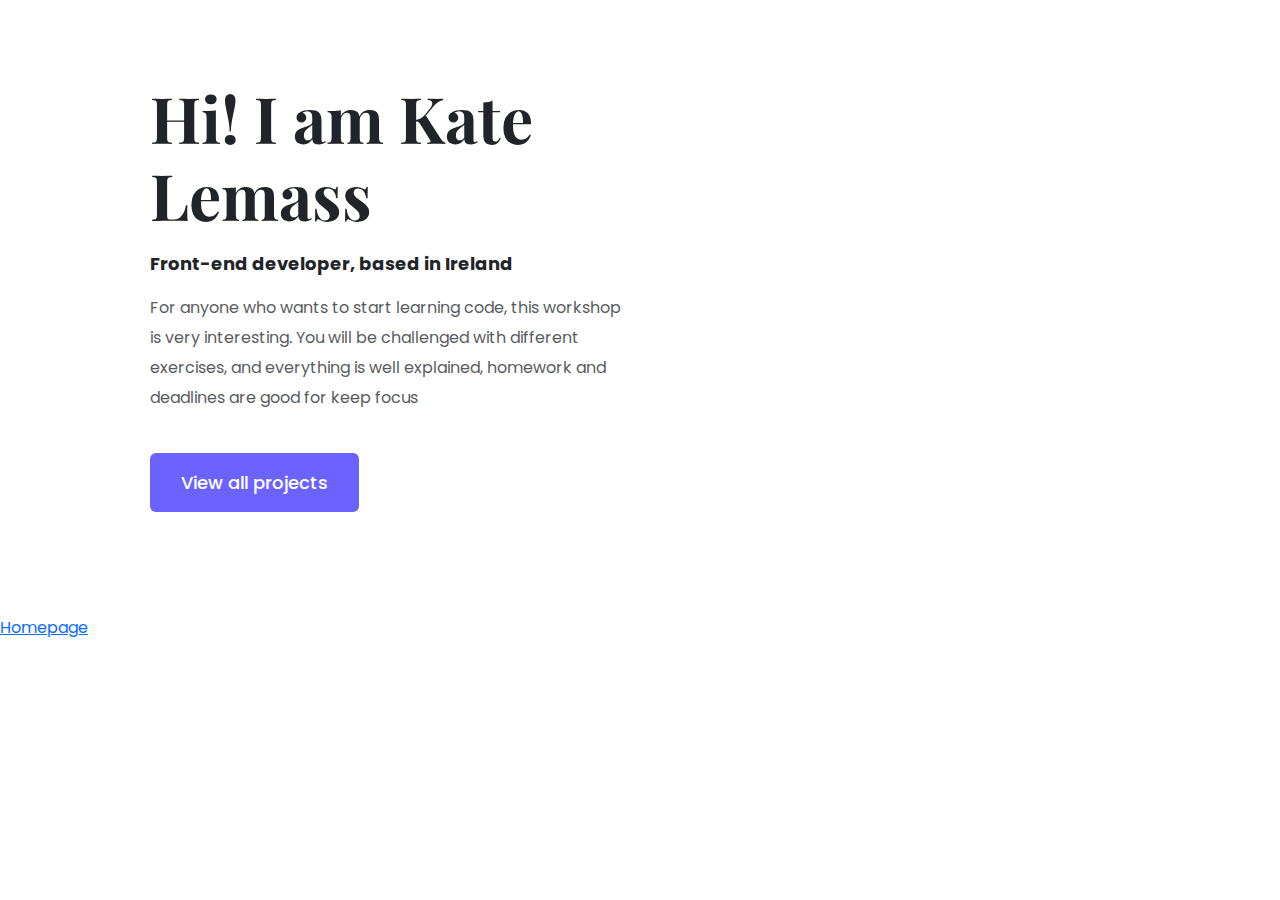
==== about.html @ 3a1503bb "Added links between index and about pages, updated class name" ====
<!DOCTYPE html>
<html lang="en">
  <head>
    <meta charset="UTF-8" />
    <meta name="viewport" content="width=device-width, initial-scale=1.0" />
    <link
      href="https://cdn.jsdelivr.net/npm/bootstrap@5.3.3/dist/css/bootstrap.min.css"
      rel="stylesheet"
      integrity="sha384-QWTKZyjpPEjISv5WaRU9OFeRpok6YctnYmDr5pNlyT2bRjXh0JMhjY6hW+ALEwIH"
      crossorigin="anonymous"
    />
    <script
      src="https://cdn.jsdelivr.net/npm/bootstrap@5.3.3/dist/js/bootstrap.bundle.min.js"
      integrity="sha384-YvpcrYf0tY3lHB60NNkmXc5s9fDVZLESaAA55NDzOxhy9GkcIdslK1eN7N6jIeHz"
      crossorigin="anonymous"
    ></script>
    <script
      src="https://kit.fontawesome.com/6c96bcbb2d.js"
      crossorigin="anonymous"
    ></script>
    <link rel="preconnect" href="https://fonts.googleapis.com" />
    <link rel="preconnect" href="https://fonts.gstatic.com" crossorigin />
    <link
      href="https://fonts.googleapis.com/css2?family=Playfair+Display:ital,wght@0,400..900;1,400..900&family=Poppins:wght@400;500;700&display=swap"
      rel="stylesheet"
    />
    <link rel="stylesheet" href="/style/style.css" />
    <title>About me</title>
  </head>
  <body>
    <div class="content container">
      <div class="row">
        <div class="col-lg-6">
          <div class="content-container">
            <h1 class="">Hi! I am Kate Lemass</h1>
            <h2 class="mt-3">Front-end developer, based in Ireland</h2>
            <p class="opacity-75 mt-3">
              For anyone who wants to start learning code, this workshop is very
              interesting. You will be challenged with different exercises, and
              everything is well explained, homework and deadlines are good for
              keep focus
            </p>
            <a href="" class="btn btn-branding mt-4 mb-4">View all projects</a>
          </div>
        </div>
        <div class="col-lg-6">
          <img src="/images/self.jpg" alt="" class="img-fluid rounded" />
        </div>
      </div>
    </div>
    <a href="/" class="text-center">Homepage</a>
  </body>
</html>
---- style/style.css ----
:root {
  --primary-color: #6c63ff;
  --secondary-color: #f9f7fd;
  --heading-font: "Playfair Display", serif;
  --default-font: "Poppins", sans-serif;
}

body {
  font-family: var(--default-font);
  font-weight: 400;
}
p {
  font-size: 16px;
  line-height: 30px;
}
h1 {
  font-family: var(--heading-font);
  font-weight: bold;
  font-size: 96px;
  line-height: 1.5;
}

.hero h2 {
  font-family: var(--default-font);
  font-weight: 500;
  font-size: 24px;
  line-height: 1.5;
}

.hero {
  background-color: var(--secondary-color);
  text-align: center;
  padding: 120px 60px;
}

.hero p {
  font-size: 36px;
  font-weight: bold;
  margin: 0;
  color: #272142;
}

.btn-branding {
  color: white;
  background-color: var(--primary-color);
  font-size: 18px;
  font-weight: 500;
  padding: 15px 30px;
}
.btn-branding-outline {
  padding: 15px 30px;
  color: var(--primary-color);
  font-size: 18px;
  border: 1px solid var(--primary-color);
}
h2 {
  font-family: var(--heading-font);
  font-weight: bold;
  font-size: 64px;
  line-height: 1.5;
}

.project-description {
  padding: 120px 60px;
}

.content {
  padding: 80px;
}
.content h1 {
  font-size: 64px;
  line-height: 1.2;
}
.content h2 {
  font-size: 18px;
  font-family: var(--default-font);
}
.content-inner {
  padding: 30px;
}
@media (max-width: 800px) {
  .project-description {
    padding: 0;
    text-align: center;
  }
  h1 {
    font-size: 48px;
  }
  h2 {
    font-size: 44px;
  }

  .hero p {
    font-size: 28px;
  }
  .hero {
    padding: 60px 30px;
  }
  .content h1 {
    font-size: 48px;
  }
  .content {
    text-align: center;
    padding: 0;
  }
}
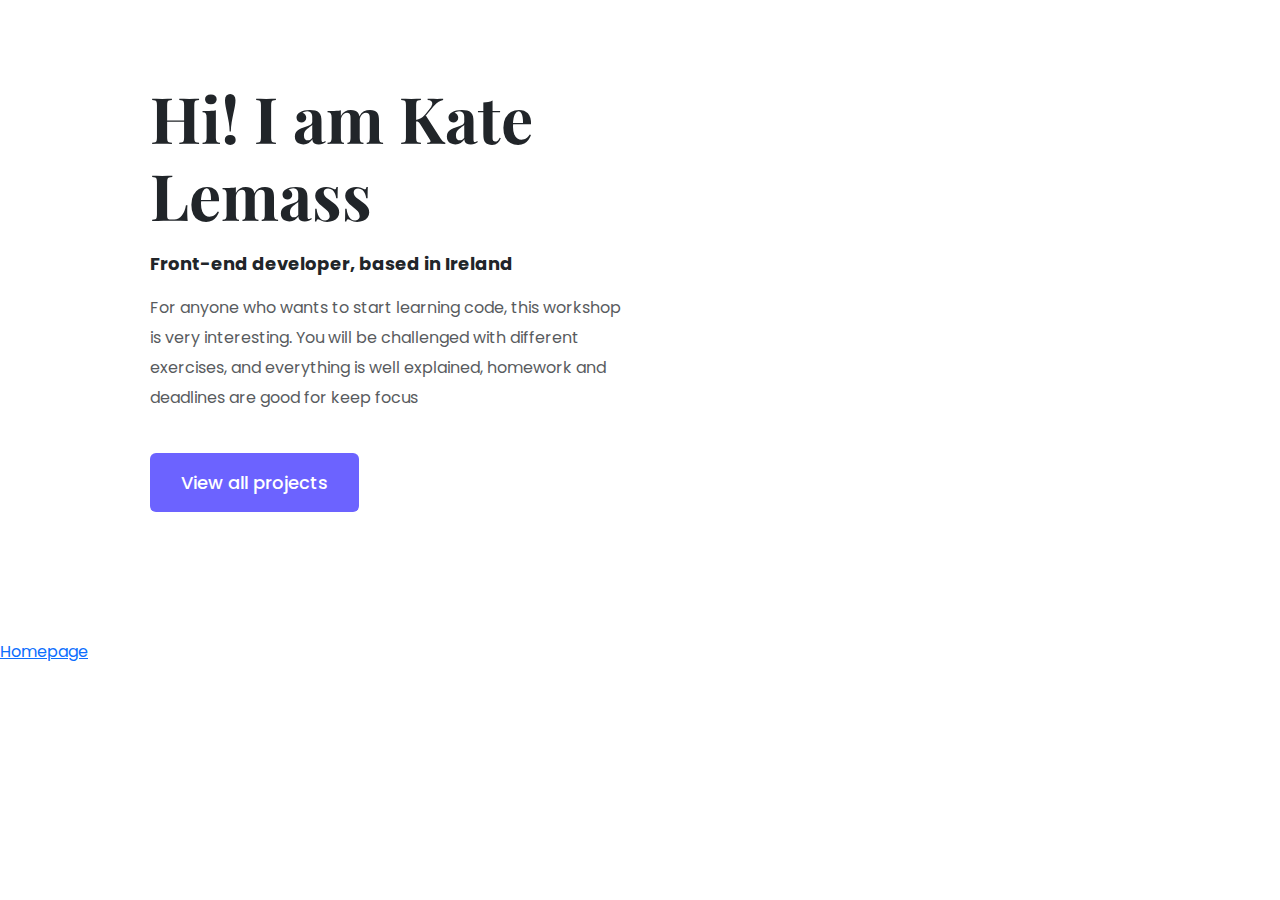
==== commit 50854914: "Generated responsive content for Work page" ====
--- a/about.html
+++ b/about.html
@@ -31,21 +31,19 @@
     <div class="content container">
       <div class="row">
         <div class="col-lg-6">
-          <div class="content-container">
-            <h1 class="">Hi! I am Kate Lemass</h1>
-            <h2 class="mt-3">Front-end developer, based in Ireland</h2>
-            <p class="opacity-75 mt-3">
-              For anyone who wants to start learning code, this workshop is very
-              interesting. You will be challenged with different exercises, and
-              everything is well explained, homework and deadlines are good for
-              keep focus
-            </p>
-            <a href="" class="btn btn-branding mt-4 mb-4">View all projects</a>
-          </div>
+          <h1 class="">Hi! I am Kate Lemass</h1>
+          <h2 class="mt-3">Front-end developer, based in Ireland</h2>
+          <p class="opacity-75 mt-3">
+            For anyone who wants to start learning code, this workshop is very
+            interesting. You will be challenged with different exercises, and
+            everything is well explained, homework and deadlines are good for
+            keep focus
+          </p>
+          <a href="" class="btn btn-branding mt-4 mb-4">View all projects</a>
         </div>
-        <div class="col-lg-6">
-          <img src="/images/self.jpg" alt="" class="img-fluid rounded" />
-        </div>
+      </div>
+      <div class="col-lg-6">
+        <img src="/images/self.jpg" alt="" class="img-fluid rounded" />
       </div>
     </div>
     <a href="/" class="text-center">Homepage</a>
--- a/style/style.css
+++ b/style/style.css
@@ -19,7 +19,10 @@
   font-size: 96px;
   line-height: 1.5;
 }
-
+h3 {
+  font-size: 24px;
+  font-weight: bold;
+}
 .hero h2 {
   font-family: var(--default-font);
   font-weight: 500;
@@ -78,7 +81,7 @@
 .content-inner {
   padding: 30px;
 }
-@media (max-width: 800px) {
+@media (max-width: 900px) {
   .project-description {
     padding: 0;
     text-align: center;
